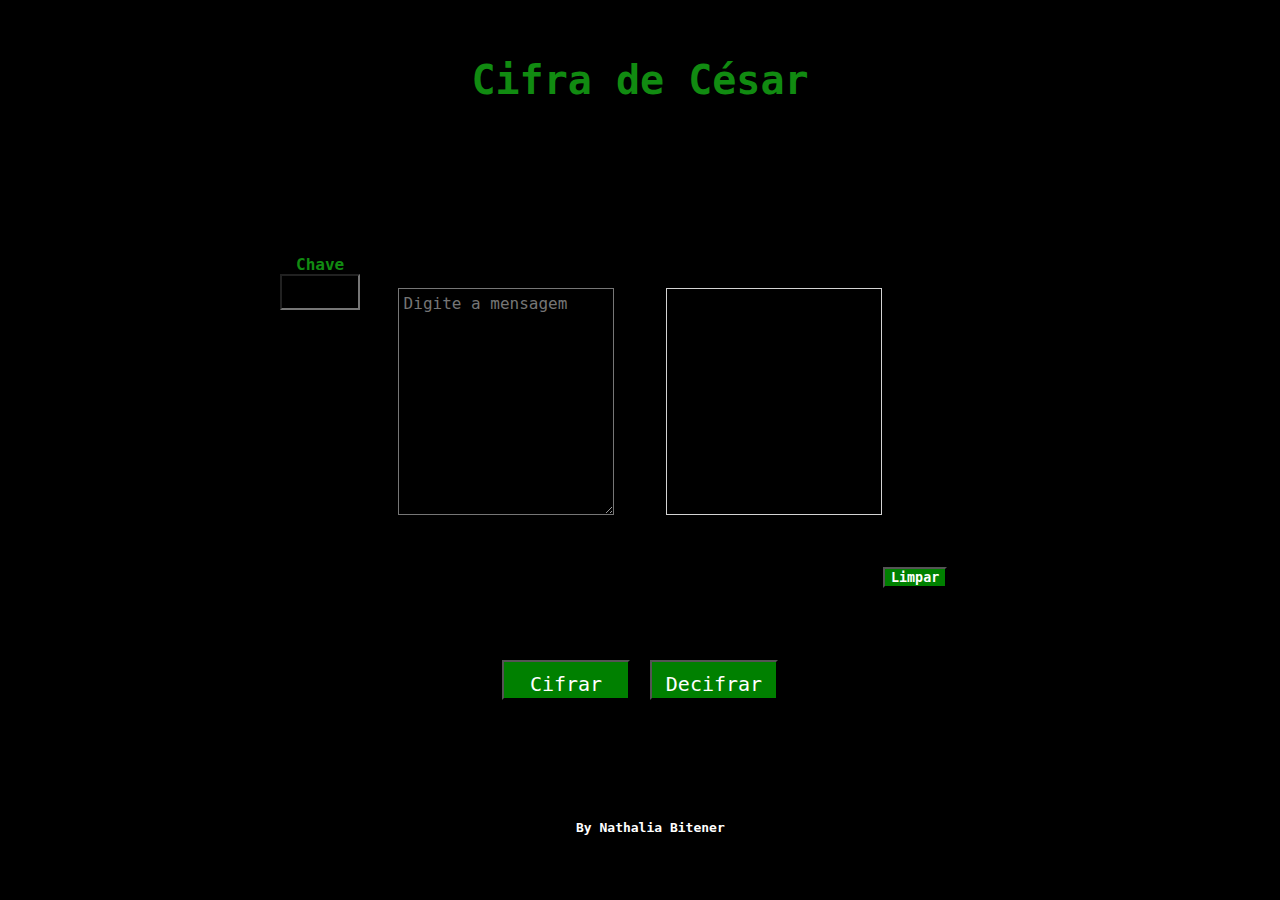
==== src/index.html @ b89d3777 "Solução de todos os erros e começo do Read me" ====
<!DOCTYPE html>
<html>

<head>
  <meta charset="utf-8">
  <title>Caesar Cipher</title>
  <link rel="stylesheet" href="style.css" />
</head>

<body>
  <div class="titulo">
    <h1>Cifra de César</h1>
  </div>

  <main class="principal">
    <div class="mensagem">
      <textarea name="mensagem" id="msg" cols="30" rows="15" placeholder="Digite a mensagem" required></textarea>
    </div>

    <div class="offset">
      <label for="chave" class="titulo-chave">Chave</label>
      <input type="number" name="chave" id="chave" min="1" max="33" required>
    </div>

    <div class="resposta" id="resultado"></div>

    <div class="escolha">
      <input type="button" value="Cifrar" class="botao" id="botao-cifra">
      <input type="button" value="Decifrar" class="botao" id="botao-decifra">
      <button type="reset" id="reset">Limpar</button>
    </div>

  </main>

  <footer>
    By Nathalia Bitener
  </footer>
  <script src="index.js" type="module"></script>
</body>

</html>
---- src/style.css ----
* {
    background-color:black;
    font-family: monospace;
}

h1 {
    text-align: center;
    padding: 30px 0 40px;
    display: block;
    color: rgb(17, 139, 17);
    font-size: 40px;
}

.principal {
    text-align: center;
    width: 100%;
}


#msg {
    color: white;
    font-size: 16px;
    width: 16%;
    height: 215px;
    position: absolute;
    right: 52%;
    top: 32%;
    padding: 5px;
    
}

.titulo-mensagem {
    margin: 5px;
    vertical-align: top;
}

.offset  {
    display: inline-block;
    padding: 10px;
    margin: 20px;
    position: absolute;
    right: 68%;
    top: 25%;
    
}

.titulo-chave {
    color: rgb(17, 139, 17);
    font-weight: bold;
    font-size: 16px;
    margin: 0px 5px;
}

#resultado {
    display: inline-block;
    text-align: center;
    font-size: 20px;
    border: 1px solid lightgray;
    color: white;
    width: 16%;
    height: 215px;
    position: absolute;
    left: 52%;
    top: 32%;
    padding: 5px;
}


.escolha {
    margin: 40px 0 30px;
}


#chave {
    text-align: center;
    font-size: 16px;
    color: white;
    width: 60%;
    height: 30px;
}

.botao {
    padding: 10px;
    margin: 30px 10px 0;
    width: 10%;
    height: 40px;
    font-size: 20px;
    color: white;
    text-align: center;
}

#botao-cifra {
    position: absolute;
    right: 50%;
    top: 70%;
    background-color: green;
    transition: 1s all;
    cursor: pointer;
}

#botao-cifra:hover, #botao-decifra:hover {
    background-color: rgb(86, 143, 86);
    transform: scale(1.2);
}

#botao-decifra {
    position: absolute;
    left: 50%;
    top: 70%;
    background-color: green;
    transition: 1s all;
    cursor: pointer;
}

#reset {
    position: absolute;
    right: 26%;
    top: 63%;
    color: white;
    background-color: green;
    font-weight: bold;
    transition: 1s all;
    cursor: pointer;
}

#reset:hover {
    color: green;
    background-color: white;
    transform: scale(1.2);
}

footer  {
    text-align: center;
    margin: 10px 0 30px;
    position: absolute;
    top: 90%;
    left: 45%;
    color: white;
    font-weight: bold;
}
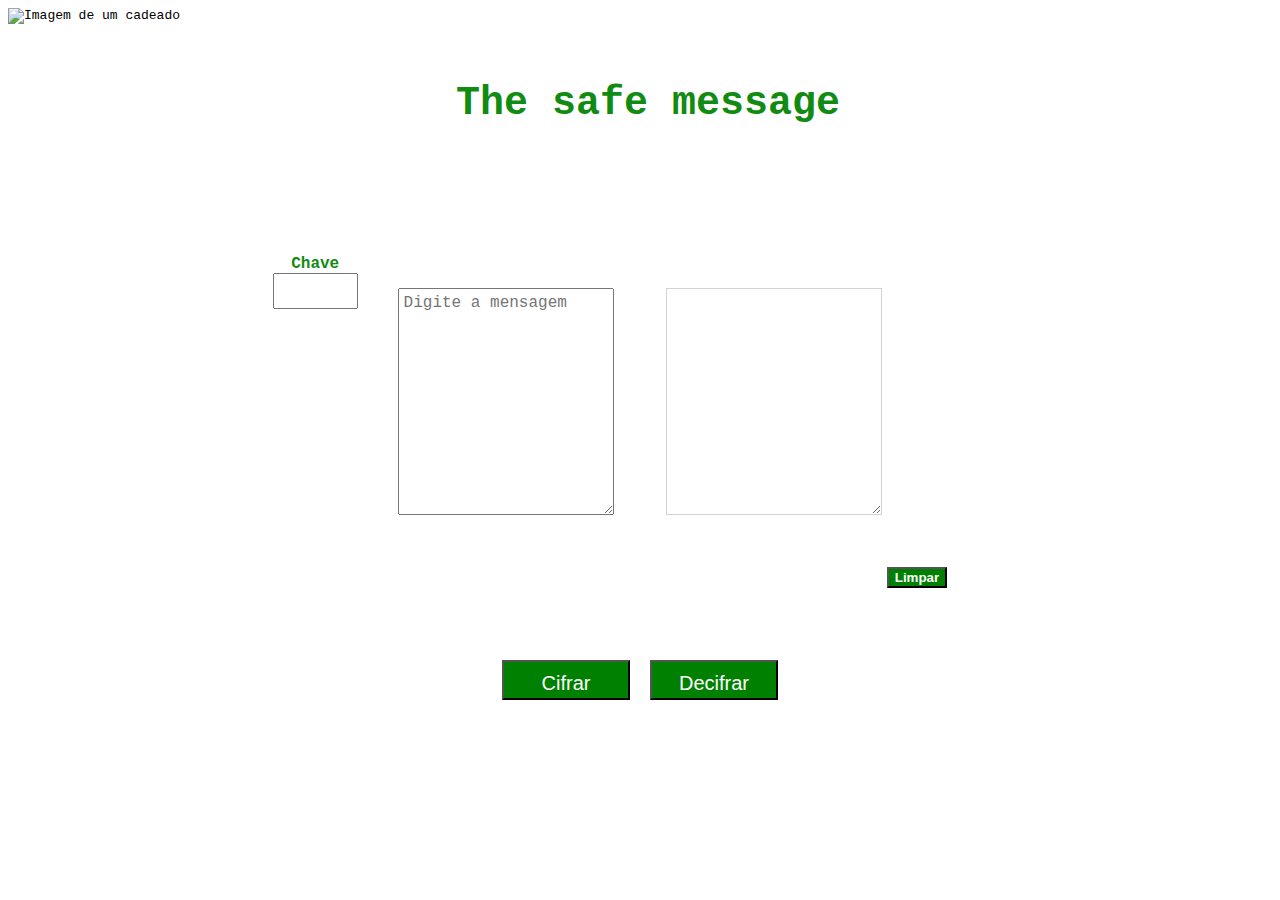
==== commit 61d16cd8: "Subindo imagem" ====
--- a/src/index.html
+++ b/src/index.html
@@ -8,8 +8,9 @@
 </head>
 
 <body>
+  <img src="plano-de-fundo.jpg" alt="Imagem de um cadeado">
   <div class="titulo">
-    <h1>Cifra de César</h1>
+    <h1>The safe message</h1>
   </div>
 
   <main class="principal">
@@ -22,8 +23,8 @@
       <input type="number" name="chave" id="chave" min="1" max="33" required>
     </div>
 
-    <div class="resposta" id="resultado"></div>
-
+    <textarea name="resposta" class="resposta" id="resultado" cols="30" rows="15" readonly></textarea>
+    
     <div class="escolha">
       <input type="button" value="Cifrar" class="botao" id="botao-cifra">
       <input type="button" value="Decifrar" class="botao" id="botao-decifra">
--- a/src/style.css
+++ b/src/style.css
@@ -1,5 +1,6 @@
-* {
-    background-color:black;
+body {
+   
+    width: 100%;
     font-family: monospace;
 }
 
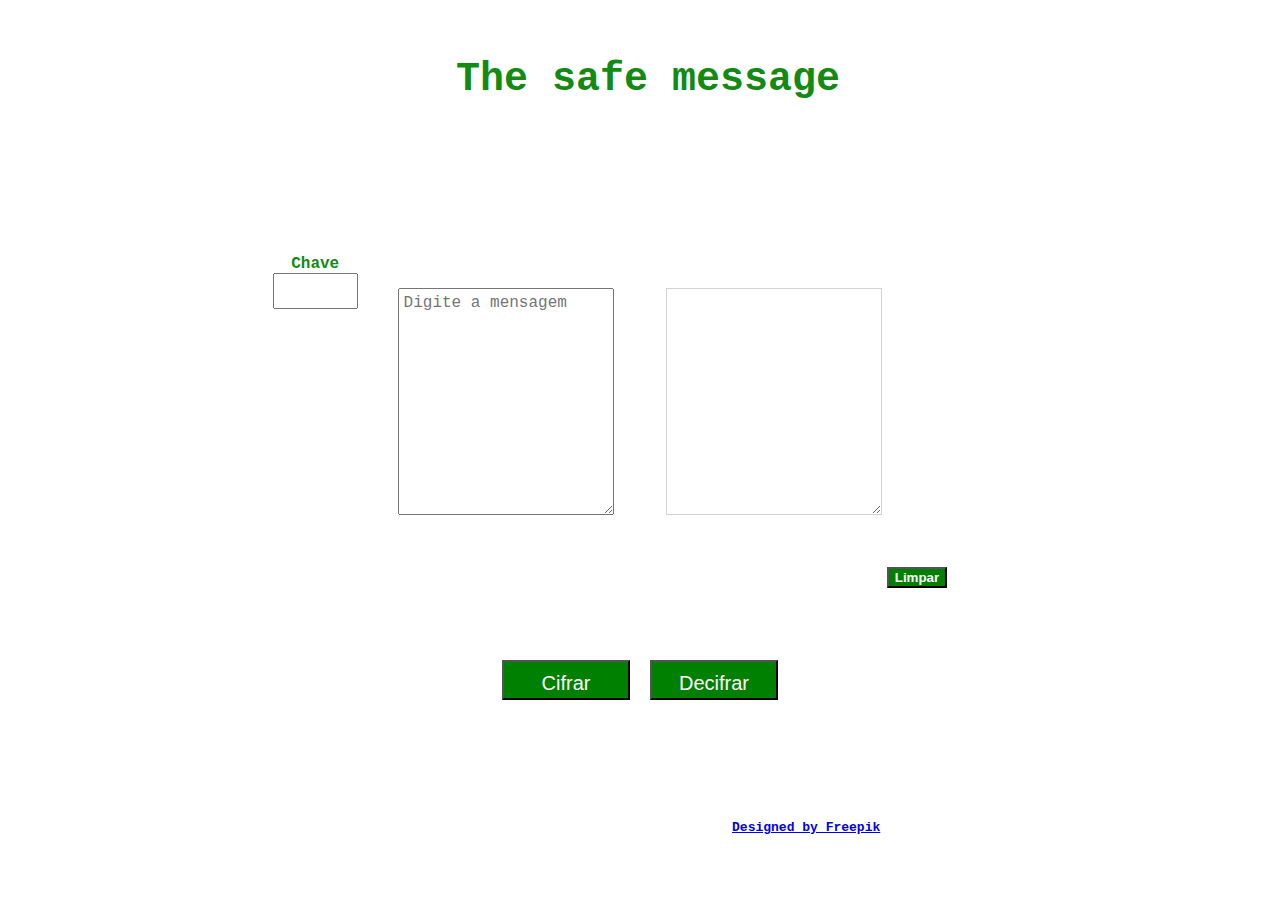
==== commit 278490d2: "Pasta imagem" ====
--- a/src/index.html
+++ b/src/index.html
@@ -8,7 +8,7 @@
 </head>
 
 <body>
-  <img src="plano-de-fundo.jpg" alt="Imagem de um cadeado">
+  
   <div class="titulo">
     <h1>The safe message</h1>
   </div>
@@ -35,7 +35,9 @@
 
   <footer>
     By Nathalia Bitener
+    <a href="http://www.freepik.com">Designed by Freepik</a>
   </footer>
+
   <script src="index.js" type="module"></script>
 </body>
 
--- a/src/style.css
+++ b/src/style.css
@@ -1,5 +1,5 @@
 body {
-   
+    background-image: url("SAP004-cipher\imagem\cadeado.jpg");
     width: 100%;
     font-family: monospace;
 }
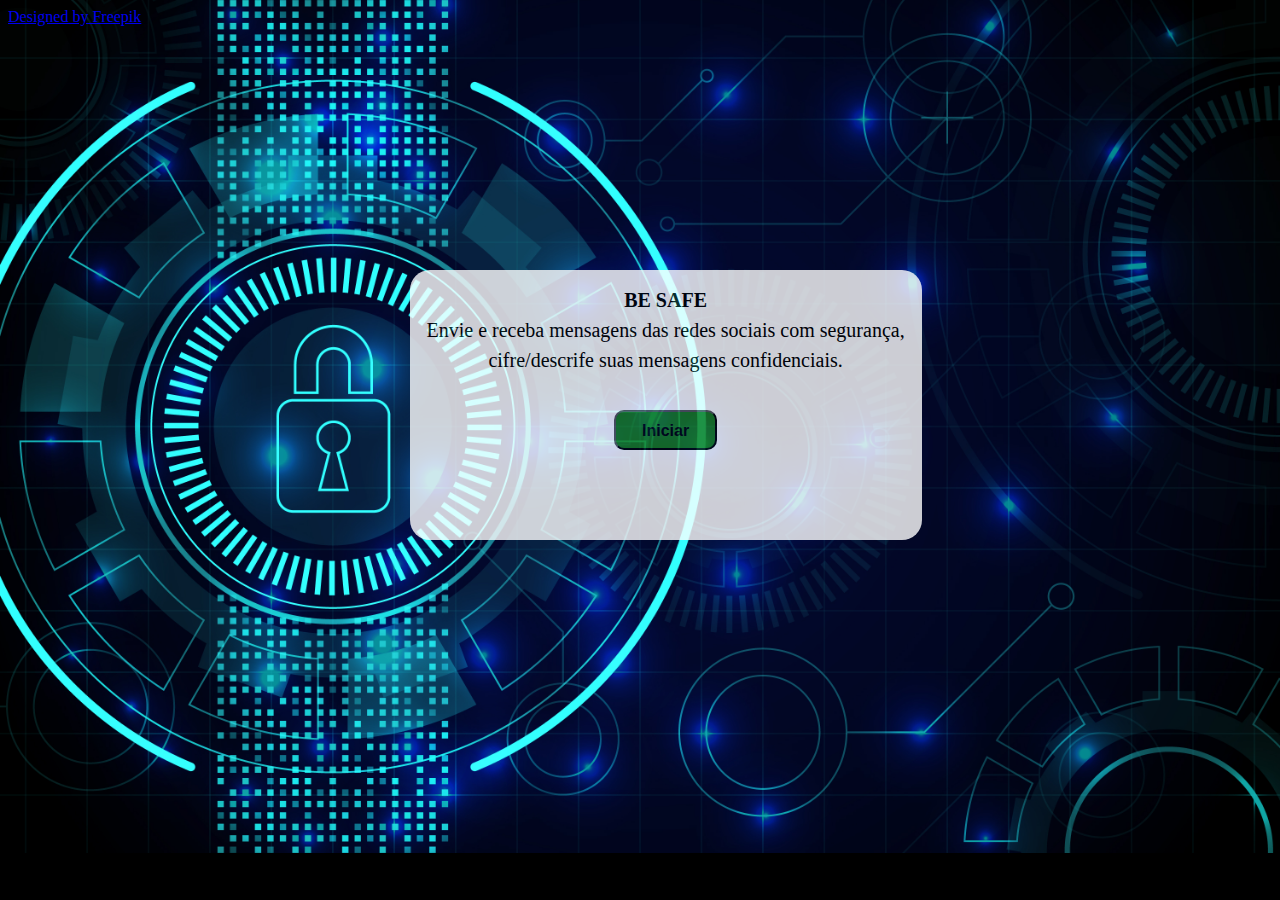
==== commit 35f87a7b: "Interface atualizada" ====
--- a/src/index.html
+++ b/src/index.html
@@ -8,35 +8,44 @@
 </head>
 
 <body>
-  
-  <div class="titulo">
-    <h1>The safe message</h1>
+  <div id="instrucao">
+    <p class="vindas"><strong>BE SAFE</strong><br>Envie e receba mensagens das redes sociais com segurança,
+      cifre/descrife suas mensagens confidenciais.</p>
+    <input type="button" value="Iniciar" id="iniciar">
   </div>
 
-  <main class="principal">
-    <div class="mensagem">
-      <textarea name="mensagem" id="msg" cols="30" rows="15" placeholder="Digite a mensagem" required></textarea>
+  <main id="programa">
+    <div class="titulo">
+      <h1>Be safe</h1>
     </div>
 
-    <div class="offset">
-      <label for="chave" class="titulo-chave">Chave</label>
-      <input type="number" name="chave" id="chave" min="1" max="33" required>
-    </div>
+    <form id="formulario">
 
-    <textarea name="resposta" class="resposta" id="resultado" cols="30" rows="15" readonly></textarea>
-    
-    <div class="escolha">
-      <input type="button" value="Cifrar" class="botao" id="botao-cifra">
-      <input type="button" value="Decifrar" class="botao" id="botao-decifra">
-      <button type="reset" id="reset">Limpar</button>
-    </div>
+      <fieldset class="caixas">
+        <textarea name="mensagem" id="msg" cols="30" rows="15" placeholder="Digite a mensagem" required></textarea>
+        <textarea name="resposta" id="resultado" cols="30" rows="15" readonly></textarea>
+      </fieldset>
+
+      <fieldset class="escolha">
+        <label for="chave" class="titulo-chave">Chave</label>
+        <input type="number" class="class-chave" name="chave" id="chave" min="1" max="33" required>
+      </fieldset>
+
+      <fieldset class="botoes">
+        <input type="button" value="Cifrar" class="botao" id="botao-cifra">
+        <input type="button" value="Decifrar" class="botao" id="botao-decifra">
+        <button type="reset" id="reset">Limpar</button>
+      </fieldset>
+
+    </form>
+
+    <footer>
+      <p>By Nathalia Bitener</p>
+      <a href="http://www.freepik.com">Designed by Freepik</a>
+    </footer>
 
   </main>
-
-  <footer>
-    By Nathalia Bitener
-    <a href="http://www.freepik.com">Designed by Freepik</a>
-  </footer>
+  <a href="http://www.freepik.com">Designed by Freepik</a>
 
   <script src="index.js" type="module"></script>
 </body>
--- a/src/style.css
+++ b/src/style.css
@@ -1,141 +1,163 @@
 body {
-    background-image: url("SAP004-cipher\imagem\cadeado.jpg");
-    width: 100%;
-    font-family: monospace;
+  background-image: url("imagem/3066754.jpg");
+  background-attachment: fixed;
+  background-size: 100%;
+  background-repeat: no-repeat;
+  background-color: black;
+  width: 100%;
+}
+
+#instrucao {
+    display: block;
+    border: 1px solido black;
+    border-radius: 20px;
+    background-color: white;
+    opacity: 0.8;
+    width: 40%;
+    height: 30%;
+    text-align: center;
+    position: absolute;
+    left: 32%;
+    top: 30%;
+}
+
+.vindas {
+    text-align: center;
+    font-size: 20px;
+    margin: 10px 0;
+    padding: 5px;
+    line-height: 30px;
+}
+
+#iniciar {
+    border-radius: 10px;
+    background-color: rgb(24, 121, 24);
+    font-size: 16px;
+    font-weight: bold;
+    transition: 1s all;
+    margin: 20px 10px;
+    padding: 10px;
+    width: 20%;
+    height: 40px;
+}
+
+#iniciar:hover{
+    transform: scale(1.4);
+    cursor: pointer;
+}
+
+.rodape {
+    text-align: center;
+    vertical-align: bottom;
+}
+
+#programa {
+    display: none;
 }
 
 h1 {
     text-align: center;
     padding: 30px 0 40px;
-    display: block;
-    color: rgb(17, 139, 17);
-    font-size: 40px;
+    color: rgb(34, 179, 34);
+    font-size: 45px;
 }
 
-.principal {
-    text-align: center;
-    width: 100%;
+#formulario {
+    background-color: white;
+    opacity: 0.8;
+    width: 40%;
+    position: relative;
+    left: 30%;
+    top: 30%;
+    border-radius: 20px;
 }
 
+.caixas {
+    display: inline-block;
+    text-align: center;
+    padding: 10px;
+    margin: 10px 30px;   
+    border: none;
+}
 
-#msg {
-    color: white;
+#msg, #resultado {
+    width: 40%;
+    height: 160px;
     font-size: 16px;
-    width: 16%;
-    height: 215px;
-    position: absolute;
-    right: 52%;
-    top: 32%;
-    padding: 5px;
+    align-content: center;
+    border-radius: 10px;
+}
+
+#resultado {
+    background-color: lightgray;
+}
+
+.escolha {
+    text-align: center;
+    border: none;
+    width: 90%;
+}
+
+.titulo-chave {
+    text-align: center;
+    font-size: 20px;
+    font-weight: bold;
+}
+
+.class-chave {
+    width: 20%;
+    height: 30px;
+    font-size: 18px;
+    text-align: center;
+    border-radius: 10px;
+}
+
+.botoes {
+    border: none;
+    text-align: center;
+    margin: 10px;
+    padding: 10px;
     
 }
 
-.titulo-mensagem {
-    margin: 5px;
-    vertical-align: top;
-}
-
-.offset  {
-    display: inline-block;
-    padding: 10px;
-    margin: 20px;
-    position: absolute;
-    right: 68%;
-    top: 25%;
-    
-}
-
-.titulo-chave {
-    color: rgb(17, 139, 17);
+#botao-cifra, #botao-decifra {
+    width: 25%;
+    height: 30px;
+    font-size: 16px;
     font-weight: bold;
-    font-size: 16px;
-    margin: 0px 5px;
-}
-
-#resultado {
-    display: inline-block;
-    text-align: center;
-    font-size: 20px;
-    border: 1px solid lightgray;
-    color: white;
-    width: 16%;
-    height: 215px;
-    position: absolute;
-    left: 52%;
-    top: 32%;
-    padding: 5px;
-}
-
-
-.escolha {
-    margin: 40px 0 30px;
-}
-
-
-#chave {
-    text-align: center;
-    font-size: 16px;
-    color: white;
-    width: 60%;
-    height: 30px;
-}
-
-.botao {
-    padding: 10px;
-    margin: 30px 10px 0;
-    width: 10%;
-    height: 40px;
-    font-size: 20px;
-    color: white;
-    text-align: center;
-}
-
-#botao-cifra {
-    position: absolute;
-    right: 50%;
-    top: 70%;
-    background-color: green;
+    background-color: rgb(11, 141, 11);
+    border-radius: 10px;
     transition: 1s all;
-    cursor: pointer;
+    margin: 10px;
 }
 
 #botao-cifra:hover, #botao-decifra:hover {
-    background-color: rgb(86, 143, 86);
     transform: scale(1.2);
-}
-
-#botao-decifra {
-    position: absolute;
-    left: 50%;
-    top: 70%;
-    background-color: green;
-    transition: 1s all;
     cursor: pointer;
 }
 
 #reset {
-    position: absolute;
-    right: 26%;
-    top: 63%;
-    color: white;
-    background-color: green;
+    display: block;
+    background-color: rgb(11, 141, 11);
     font-weight: bold;
+    border-radius: 10px;
     transition: 1s all;
+}
+
+#reset:hover {
+    transform: scale(1.2);
     cursor: pointer;
 }
 
-#reset:hover {
-    color: green;
-    background-color: white;
-    transform: scale(1.2);
+footer {
+    text-align: center;
+    font-size: 14px;
+    color: white;
+    font-weight: bold;
+    vertical-align: bottom;
+    margin: 40px 0 10px;
 }
 
-footer  {
-    text-align: center;
-    margin: 10px 0 30px;
-    position: absolute;
-    top: 90%;
-    left: 45%;
-    color: white;
-    font-weight: bold;
-}+
+
+
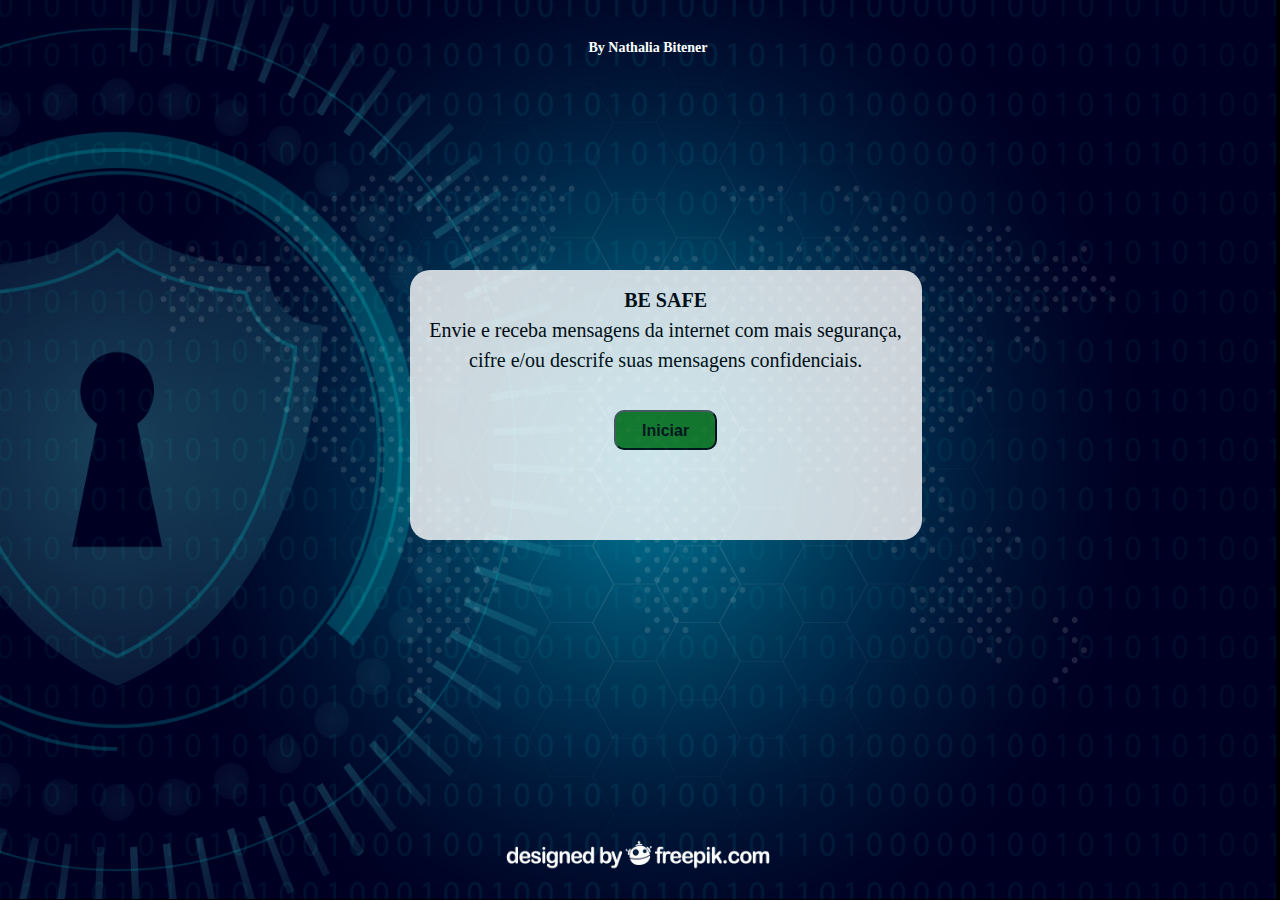
==== commit 439835a5: "Finalização da partes de códigos e do read me" ====
--- a/src/index.html
+++ b/src/index.html
@@ -9,8 +9,8 @@
 
 <body>
   <div id="instrucao">
-    <p class="vindas"><strong>BE SAFE</strong><br>Envie e receba mensagens das redes sociais com segurança,
-      cifre/descrife suas mensagens confidenciais.</p>
+    <p class="vindas"><strong>BE SAFE</strong><br>Envie e receba mensagens da internet com mais segurança,
+      cifre e/ou descrife suas mensagens confidenciais.</p>
     <input type="button" value="Iniciar" id="iniciar">
   </div>
 
@@ -39,14 +39,13 @@
 
     </form>
 
-    <footer>
-      <p>By Nathalia Bitener</p>
-      <a href="http://www.freepik.com">Designed by Freepik</a>
-    </footer>
 
   </main>
-  <a href="http://www.freepik.com">Designed by Freepik</a>
 
+  <footer>
+    <p>By Nathalia Bitener</p>
+    <a href="http://www.freepik.com"></a>
+  </footer>
   <script src="index.js" type="module"></script>
 </body>
 
--- a/src/style.css
+++ b/src/style.css
@@ -1,7 +1,7 @@
 body {
-  background-image: url("imagem/3066754.jpg");
+  background-image: url("imagem/120020-OPTVAF-325.jpg");
   background-attachment: fixed;
-  background-size: 100%;
+  background-size: 99.7% 99.9%;
   background-repeat: no-repeat;
   background-color: black;
   width: 100%;
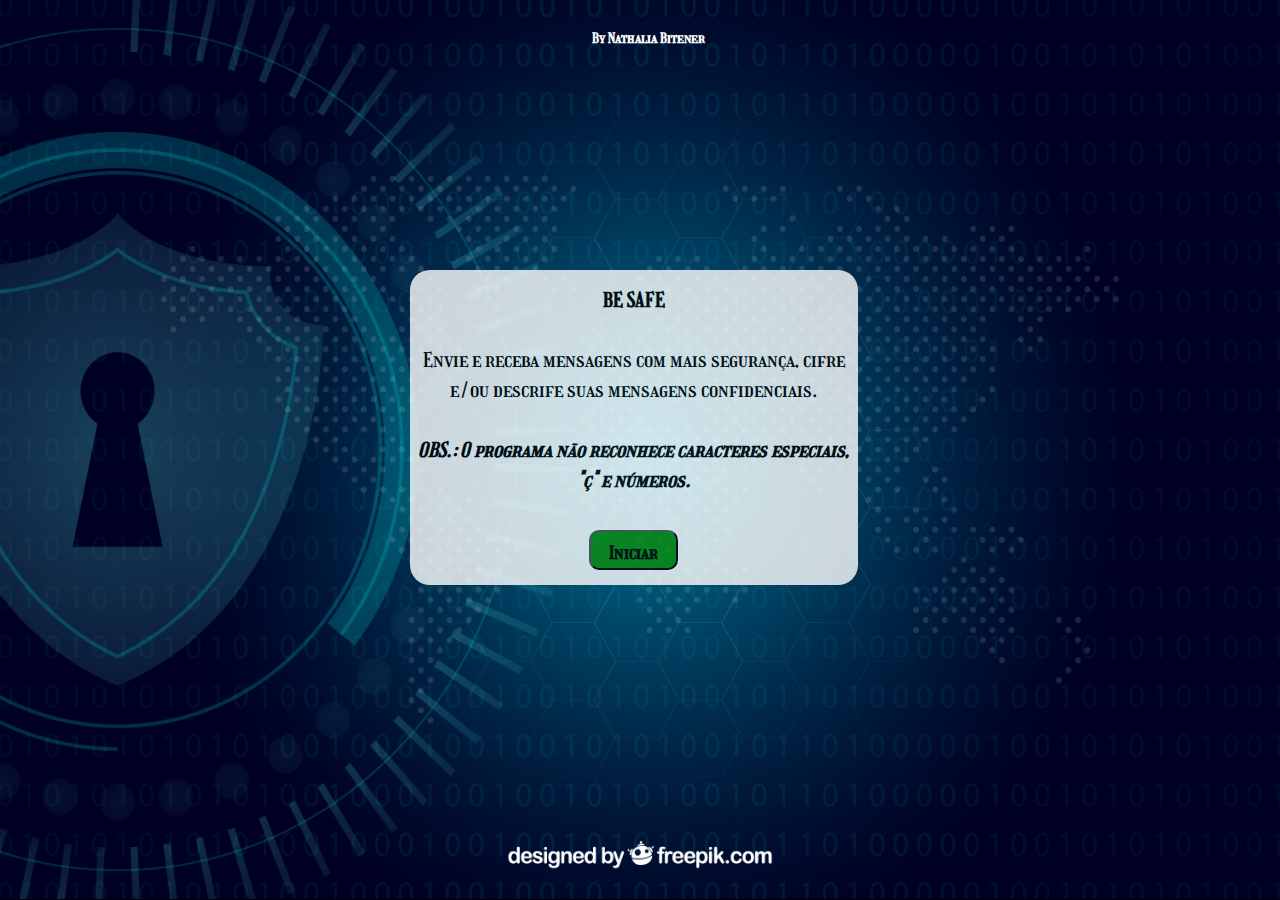
==== commit f1ccf626: "Finalização" ====
--- a/src/index.html
+++ b/src/index.html
@@ -3,27 +3,30 @@
 
 <head>
   <meta charset="utf-8">
-  <title>Caesar Cipher</title>
+  <title>Be safe</title>
+  <link href="https://fonts.googleapis.com/css2?family=Girassol&display=swap" rel="stylesheet">
+  <link href="https://fonts.googleapis.com/css2?family=PT+Sans+Caption&display=swap" rel="stylesheet">
   <link rel="stylesheet" href="style.css" />
 </head>
 
 <body>
   <div id="instrucao">
-    <p class="vindas"><strong>BE SAFE</strong><br>Envie e receba mensagens da internet com mais segurança,
-      cifre e/ou descrife suas mensagens confidenciais.</p>
+    <p class="vindas"><strong>BE SAFE</strong><br><br> Envie e receba mensagens com mais segurança,
+      cifre e/ou descrife suas mensagens confidenciais.<br><br><em>
+        <strong> OBS.: O programa não reconhece caracteres especiais, "ç" e números.</strong> </em></p>
     <input type="button" value="Iniciar" id="iniciar">
   </div>
 
   <main id="programa">
     <div class="titulo">
-      <h1>Be safe</h1>
+      <h1>BE SAFE</h1>
     </div>
 
     <form id="formulario">
 
       <fieldset class="caixas">
-        <textarea name="mensagem" id="msg" cols="30" rows="15" placeholder="Digite a mensagem" required></textarea>
-        <textarea name="resposta" id="resultado" cols="30" rows="15" readonly></textarea>
+        <textarea name="mensagem" id="msg" cols="40" rows="20" placeholder="Digite a mensagem" required></textarea>
+        <textarea name="resposta" id="resultado" cols="40" rows="20" readonly></textarea>
       </fieldset>
 
       <fieldset class="escolha">
--- a/src/style.css
+++ b/src/style.css
@@ -1,7 +1,10 @@
+* {
+    font-family: 'Girassol', cursive;
+}
 body {
   background-image: url("imagem/120020-OPTVAF-325.jpg");
   background-attachment: fixed;
-  background-size: 99.7% 99.9%;
+  background-size: 100% 99.9%;
   background-repeat: no-repeat;
   background-color: black;
   width: 100%;
@@ -9,12 +12,13 @@
 
 #instrucao {
     display: block;
+    font-family: 'Girassol', cursive;
     border: 1px solido black;
     border-radius: 20px;
     background-color: white;
     opacity: 0.8;
-    width: 40%;
-    height: 30%;
+    width: 35%;
+    height: 35%;
     text-align: center;
     position: absolute;
     left: 32%;
@@ -23,6 +27,7 @@
 
 .vindas {
     text-align: center;
+    font-family: 'Girassol', cursive;
     font-size: 20px;
     margin: 10px 0;
     padding: 5px;
@@ -31,8 +36,9 @@
 
 #iniciar {
     border-radius: 10px;
-    background-color: rgb(24, 121, 24);
-    font-size: 16px;
+    background-color: rgb(11, 141, 11);
+    font-family: 'Girassol', cursive;
+    font-size: 18px;
     font-weight: bold;
     transition: 1s all;
     margin: 20px 10px;
@@ -46,29 +52,25 @@
     cursor: pointer;
 }
 
-.rodape {
-    text-align: center;
-    vertical-align: bottom;
-}
-
 #programa {
     display: none;
 }
 
 h1 {
     text-align: center;
-    padding: 30px 0 40px;
-    color: rgb(34, 179, 34);
+    padding: 30px 0 30px;
+    color: rgb(21, 151, 21);
     font-size: 45px;
+    font-family: 'Girassol', cursive;
 }
 
 #formulario {
     background-color: white;
     opacity: 0.8;
-    width: 40%;
+    width: 50%;
     position: relative;
-    left: 30%;
-    top: 30%;
+    left: 25%;
+    top: 20%;
     border-radius: 20px;
 }
 
@@ -84,6 +86,7 @@
     width: 40%;
     height: 160px;
     font-size: 16px;
+    font-family: 'PT Sans Caption', sans-serif;
     align-content: center;
     border-radius: 10px;
 }
@@ -96,12 +99,14 @@
     text-align: center;
     border: none;
     width: 90%;
+    font-family: 'Girassol', cursive;
 }
 
 .titulo-chave {
     text-align: center;
     font-size: 20px;
     font-weight: bold;
+    font-family: 'Girassol', cursive;
 }
 
 .class-chave {
@@ -110,6 +115,7 @@
     font-size: 18px;
     text-align: center;
     border-radius: 10px;
+    font-family: 'Girassol', cursive;
 }
 
 .botoes {
@@ -117,13 +123,14 @@
     text-align: center;
     margin: 10px;
     padding: 10px;
-    
+   
 }
 
 #botao-cifra, #botao-decifra {
     width: 25%;
     height: 30px;
     font-size: 16px;
+    font-family: 'Girassol', cursive;
     font-weight: bold;
     background-color: rgb(11, 141, 11);
     border-radius: 10px;
@@ -140,6 +147,7 @@
     display: block;
     background-color: rgb(11, 141, 11);
     font-weight: bold;
+    font-family: 'Girassol', cursive;
     border-radius: 10px;
     transition: 1s all;
 }
@@ -154,8 +162,8 @@
     font-size: 14px;
     color: white;
     font-weight: bold;
-    vertical-align: bottom;
-    margin: 40px 0 10px;
+    margin: 30px 0 10px;
+    font-family: 'Girassol', cursive;
 }
 
 
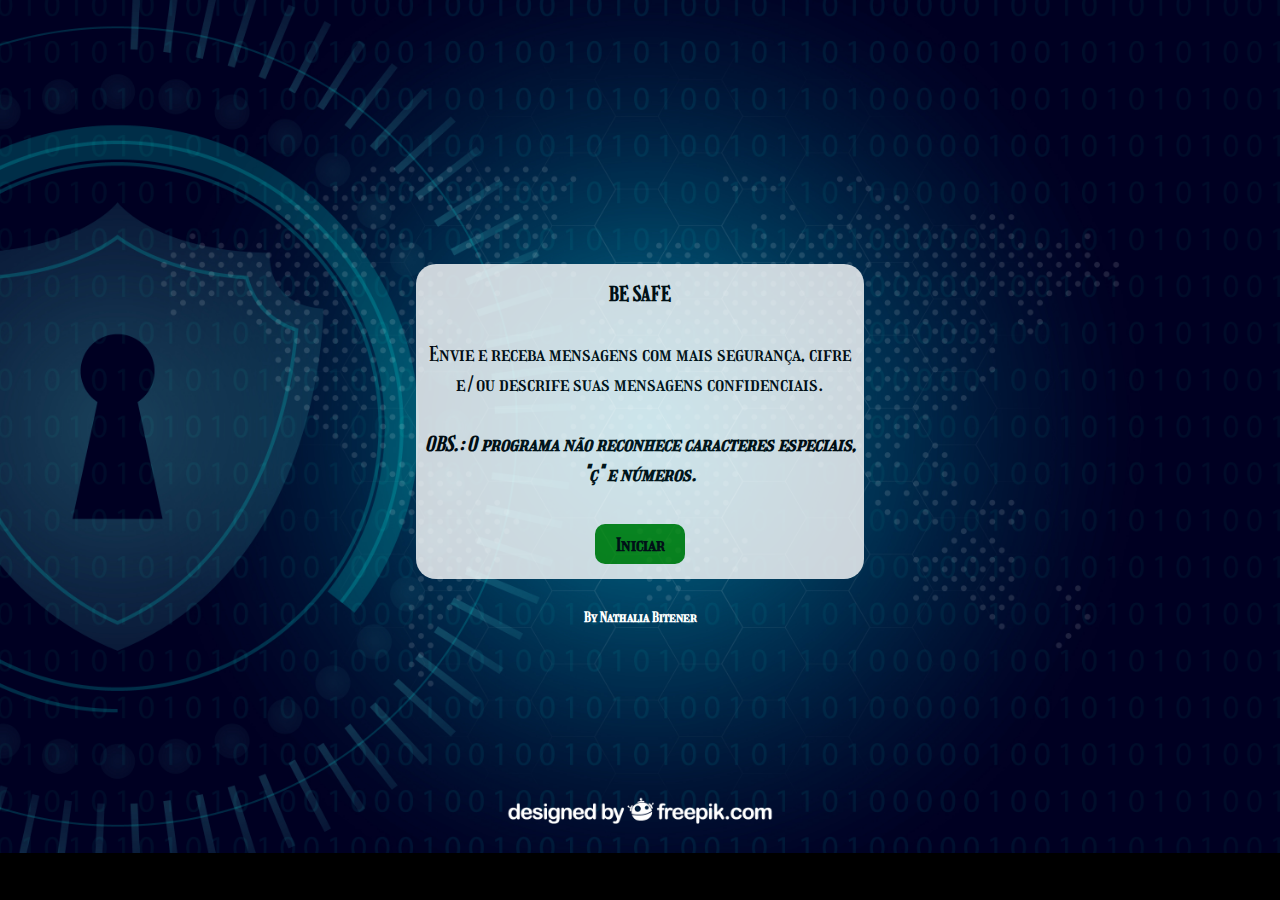
==== commit 7e4e51f7: "Refatoração" ====
--- a/src/index.html
+++ b/src/index.html
@@ -7,37 +7,34 @@
   <link href="https://fonts.googleapis.com/css2?family=Girassol&display=swap" rel="stylesheet">
   <link href="https://fonts.googleapis.com/css2?family=PT+Sans+Caption&display=swap" rel="stylesheet">
   <link rel="stylesheet" href="style.css" />
+  <link rel="stylesheet" href="reset.css" />
 </head>
 
-<body>
-  <div id="instrucao">
+<body class="corpo">
+  <div id="instrucao" class="instrucao">
     <p class="vindas"><strong>BE SAFE</strong><br><br> Envie e receba mensagens com mais segurança,
       cifre e/ou descrife suas mensagens confidenciais.<br><br><em>
         <strong> OBS.: O programa não reconhece caracteres especiais, "ç" e números.</strong> </em></p>
-    <input type="button" value="Iniciar" id="iniciar">
+    <input type="button" value="Iniciar" id="iniciar" class="iniciar">
   </div>
 
-  <main id="programa">
-    <div class="titulo">
-      <h1>BE SAFE</h1>
-    </div>
-
-    <form id="formulario">
-
+  <main id="programa" class="programa">
+    <header class="titulo">
+      <h1 class="logo">BE SAFE</h1>
+    </header>
+    <form id="formulario" class="formulario">
       <fieldset class="caixas">
-        <textarea name="mensagem" id="msg" cols="40" rows="20" placeholder="Digite a mensagem" required></textarea>
-        <textarea name="resposta" id="resultado" cols="40" rows="20" readonly></textarea>
+        <textarea name="mensagem" id="msg" cols="40" rows="20" class="msg caixa" placeholder="Digite a mensagem" required></textarea>
+        <textarea name="resposta" id="resultado" class="resultado caixa" cols="40" rows="20" readonly></textarea>
       </fieldset>
-
       <fieldset class="escolha">
         <label for="chave" class="titulo-chave">Chave</label>
         <input type="number" class="class-chave" name="chave" id="chave" min="1" max="33" required>
       </fieldset>
-
       <fieldset class="botoes">
         <input type="button" value="Cifrar" class="botao" id="botao-cifra">
         <input type="button" value="Decifrar" class="botao" id="botao-decifra">
-        <button type="reset" id="reset">Limpar</button>
+        <button type="reset" id="reset" class="btn-reset">Limpar</button>
       </fieldset>
 
     </form>
@@ -45,7 +42,7 @@
 
   </main>
 
-  <footer>
+  <footer class="rodape">
     <p>By Nathalia Bitener</p>
     <a href="http://www.freepik.com"></a>
   </footer>
--- a/src/style.css
+++ b/src/style.css
@@ -1,171 +1,169 @@
 * {
-    font-family: 'Girassol', cursive;
+  font-family: "Girassol", cursive;
 }
-body {
+.corpo {
   background-image: url("imagem/120020-OPTVAF-325.jpg");
   background-attachment: fixed;
-  background-size: 100% 99.9%;
+  background-size: 100%;
   background-repeat: no-repeat;
   background-color: black;
-  width: 100%;
+  display: flex;
+  justify-content: center;
+  align-items: center;
+  flex-direction: column;
 }
 
-#instrucao {
-    display: block;
-    font-family: 'Girassol', cursive;
-    border: 1px solido black;
-    border-radius: 20px;
-    background-color: white;
-    opacity: 0.8;
-    width: 35%;
-    height: 35%;
-    text-align: center;
-    position: absolute;
-    left: 32%;
-    top: 30%;
+.instrucao {
+  display: flex;
+  border: 1px solido black;
+  border-radius: 20px;
+  background-color: white;
+  opacity: 0.8;
+  width: 35%;
+  height: 35%;
+  text-align: center;
+  align-items: center;
+  flex-direction: column;
 }
 
 .vindas {
-    text-align: center;
-    font-family: 'Girassol', cursive;
-    font-size: 20px;
-    margin: 10px 0;
-    padding: 5px;
-    line-height: 30px;
+  text-align: center;
+  font-size: 20px;
+  margin: 10px 0;
+  padding: 5px;
+  line-height: 30px;
 }
 
-#iniciar {
-    border-radius: 10px;
-    background-color: rgb(11, 141, 11);
-    font-family: 'Girassol', cursive;
-    font-size: 18px;
-    font-weight: bold;
-    transition: 1s all;
-    margin: 20px 10px;
-    padding: 10px;
-    width: 20%;
-    height: 40px;
+.iniciar {
+  border-radius: 10px;
+  background-color: rgb(11, 141, 11);
+  font-size: 18px;
+  font-weight: bold;
+  transition: 1s all;
+  margin: 20px 10px;
+  padding: 10px;
+  width: 20%;
+  height: 40px;
 }
 
-#iniciar:hover{
-    transform: scale(1.4);
-    cursor: pointer;
+.iniciar:hover {
+  transform: scale(1.4);
+  cursor: pointer;
 }
 
-#programa {
-    display: none;
+.programa {
+  display: none;
+  justify-content: center;
+  align-items: center;
+  flex-direction: column;
 }
 
-h1 {
-    text-align: center;
-    padding: 30px 0 30px;
-    color: rgb(21, 151, 21);
-    font-size: 45px;
-    font-family: 'Girassol', cursive;
+.logo {
+  text-align: center;
+  padding: 30px 0 30px;
+  color: rgb(21, 151, 21);
+  font-size: 45px;
 }
 
-#formulario {
-    background-color: white;
-    opacity: 0.8;
-    width: 50%;
-    position: relative;
-    left: 25%;
-    top: 20%;
-    border-radius: 20px;
+.formulario {
+  background-color: white;
+  opacity: 0.8;
+  width: 70%;
+  display: flex;
+  justify-content: center;
+  align-items: flex-end;
+  flex-direction: column;
+  border-radius: 20px;
 }
 
 .caixas {
-    display: inline-block;
-    text-align: center;
-    padding: 10px;
-    margin: 10px 30px;   
-    border: none;
+  display: inline-block;
+  text-align: center;
+  padding: 10px;
+  margin: 10px 30px;
+  border: none;
 }
 
-#msg, #resultado {
-    width: 40%;
-    height: 160px;
-    font-size: 16px;
-    font-family: 'PT Sans Caption', sans-serif;
-    align-content: center;
-    border-radius: 10px;
+.caixa {
+  width: 40%;
+  height: 160px;
+  font-size: 16px;
+  font-family: "PT Sans Caption", sans-serif;
+  align-content: center;
+  border-radius: 10px;
+  border: 1px solid black;
+  margin: 10px;
 }
 
-#resultado {
-    background-color: lightgray;
+.resultado {
+  background-color: lightgray;
 }
 
 .escolha {
-    text-align: center;
-    border: none;
-    width: 90%;
-    font-family: 'Girassol', cursive;
+  text-align: center;
+  border: none;
+  border: none;
+  width: 100%;
+  align-self: center;
 }
 
 .titulo-chave {
-    text-align: center;
-    font-size: 20px;
-    font-weight: bold;
-    font-family: 'Girassol', cursive;
+  text-align: center;
+  font-size: 20px;
+  font-weight: bold;
 }
 
 .class-chave {
-    width: 20%;
-    height: 30px;
-    font-size: 18px;
-    text-align: center;
-    border-radius: 10px;
-    font-family: 'Girassol', cursive;
+  width: 20%;
+  height: 30px;
+  font-size: 18px;
+  text-align: center;
+  border-radius: 10px;
 }
 
 .botoes {
-    border: none;
-    text-align: center;
-    margin: 10px;
-    padding: 10px;
-   
+  border: none;
+  text-align: center;
+  margin: 10px;
+  padding: 10px;
+  width: 100%;
+  align-self: baseline;
 }
 
-#botao-cifra, #botao-decifra {
-    width: 25%;
-    height: 30px;
-    font-size: 16px;
-    font-family: 'Girassol', cursive;
-    font-weight: bold;
-    background-color: rgb(11, 141, 11);
-    border-radius: 10px;
-    transition: 1s all;
-    margin: 10px;
+.botao {
+  width: 25%;
+  height: 30px;
+  font-size: 16px;
+  font-weight: bold;
+  background-color: rgb(11, 141, 11);
+  border-radius: 10px;
+  transition: 1s all;
+  margin: 10px;
 }
 
-#botao-cifra:hover, #botao-decifra:hover {
-    transform: scale(1.2);
-    cursor: pointer;
+.botao:hover{
+  transform: scale(1.2);
+  cursor: pointer;
 }
 
-#reset {
-    display: block;
-    background-color: rgb(11, 141, 11);
-    font-weight: bold;
-    font-family: 'Girassol', cursive;
-    border-radius: 10px;
-    transition: 1s all;
+.btn-reset {
+  display: block;
+  background-color: rgb(11, 141, 11);
+  font-weight: bold;
+  border-radius: 10px;
+  transition: 1s all;
 }
 
-#reset:hover {
-    transform: scale(1.2);
-    cursor: pointer;
+.btn-reset:hover {
+  transform: scale(1.2);
+  cursor: pointer;
 }
 
-footer {
-    text-align: center;
-    font-size: 14px;
-    color: white;
-    font-weight: bold;
-    margin: 30px 0 10px;
-    font-family: 'Girassol', cursive;
+.rodape {
+  text-align: center;
+  font-size: 14px;
+  color: white;
+  font-weight: bold;
+  margin: 30px 0 10px;
+  font-family: "Girassol", cursive;
 }
-
-
-
-
